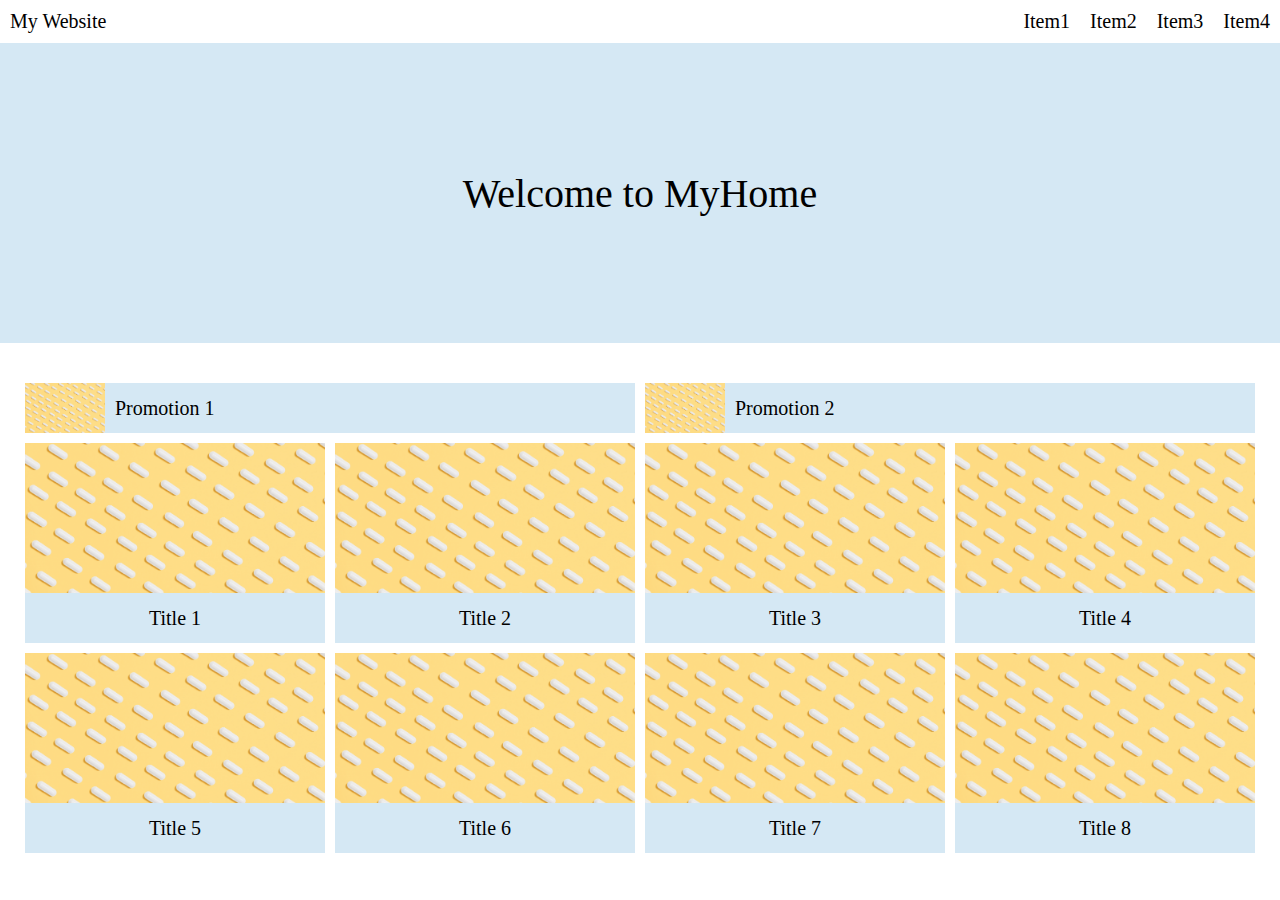
==== week-1/index.html @ 7538ed8c "0920" ====
<!DOCTYPE html>
<html lang="en">
<head>
    <meta charset="UTF-8">
    <meta http-equiv="X-UA-Compatible" content="IE=edge">
    <meta name="viewport" content="width=device-width, initial-scale=1.0">
    <link href="style.css" rel="stylesheet" type="text/css">
    <title>Document</title>
</head>
<body>
    <header>
            <nav>
                <a>
                My Website
                  </a>
              
                <ul>
                    <li><a>Item1</a></li>
                    <li><a>Item2</a></li>
                    <li><a>Item3</a></li>
                    <li><a>Item4</a></li>
                </ul>
            </nav>
    </header>

      <main>
        <article>
          <section>
            <div class="containerone">
                <a>Welcome to MyHome</a>
            </div>
           
          </section>

          <div class="container">
            <div class="box a"> 
                <img src="img01.jpg" class="imgSmall">
                <a>Promotion 1</a>
            </div>
            <div class="box b">
                <img src="img01.jpg" class="imgSmall">
                <a>Promotion 2</a>
            </div>

            <div class="box c">
                <img src="img01.jpg" class="imgBig">
                <div class="card_content"><p>Title 1</p></div>
            </div>
            <div class="box d"> 
                <img src="img01.jpg" class="imgBig">
                <div class="card_content">Title 2</div>
            </div>
            <div class="box e">
                <img src="img01.jpg" class="imgBig">
                <div class="card_content">Title 3</div>
            </div>
            <div class="box f">
                <img src="img01.jpg" class="imgBig">
                <div class="card_content">Title 4</div>
            </div>

             <div class="box">
                <img src="img01.jpg" class="imgBig">
                <div class="card_content"><p>Title 5</p></div>
            </div>
            <div class="box"> 
                <img src="img01.jpg" class="imgBig">
                <div class="card_content">Title 6</div>
            </div>
            <div class="box">
                <img src="img01.jpg" class="imgBig">
                <div class="card_content">Title 7</div>
            </div>
            <div class="box">
                <img src="img01.jpg" class="imgBig">
                <div class="card_content">Title 8</div>
            </div>
          </div>

    


         
        <article>
      </main>

</body>
</html>
---- week-1/style.css ----
* {
    margin: 0;
    padding: 0;
    text-decoration: none;
    list-style: none;
    box-sizing: border-box;
   }

html{
    font-size:20px;
}

html * {
    font-size: 1rem;
}

   nav ul > li {
    display: inline-block;
    margin-left: 15px;
  }

  nav {
    display: flex;
    justify-content:space-between;
    margin: 10px;
  }

  .containerone{
    height: 300px;
    background-color: rgb(213, 232, 244);
    display: flex;
    align-items: center;
    justify-content: center;
    margin-bottom: 40px;
  }

  .containerone a{
    font-size:2rem;
  }

   .box {
    background-color: rgb(213, 232, 244);
  }

  .a{
    display: flex;
    align-items: center; 
  }

  .b{
    display: flex;
    align-items: center; 
  }

  .imgSmall{
    display: inline-block;
    width: 100%;
    height:50px;
    width: 80px;
    margin-right: 10px;
    
  }
  
  .imgBig{
    display: inline-block;
    width: 100%;
    height:150px;
    margin-right: 10px;
    object-fit: cover;
    
  }

  img {
    height: auto;
    max-width: 100%;
    vertical-align: middle;
  }

  .card_image{
    display: inline-block;
    height: 100px;
  }

  .container {
    justify-content: center;
    display: grid;
    grid-gap: 10px;
    grid-template-columns: 300px 300px 300px 300px;
    grid-template-rows: 50px 50px 50px 50px;
    grid-template-areas: 
      "area1 area1 area2 area2"
      "area3  area4 area5 area6"
      "area3  area4 area5 area6"
      "area3  area4 area5 area6"
      "area3  area4 area5 area6"
      ;
    
  }
  
.card_content{
    display: flex;
    justify-content: center;
    align-items: center;
    height: 50px;
}
 
 
  .a {
    grid-area: area1;
  }
  .b {
    grid-area: area2;
  }
  .c {
    grid-area: area3;
  }
  .d {
    grid-area: area4;
  }
  .e{
    grid-area: area5;
  }
  .f{
    grid-area: area6;
  }
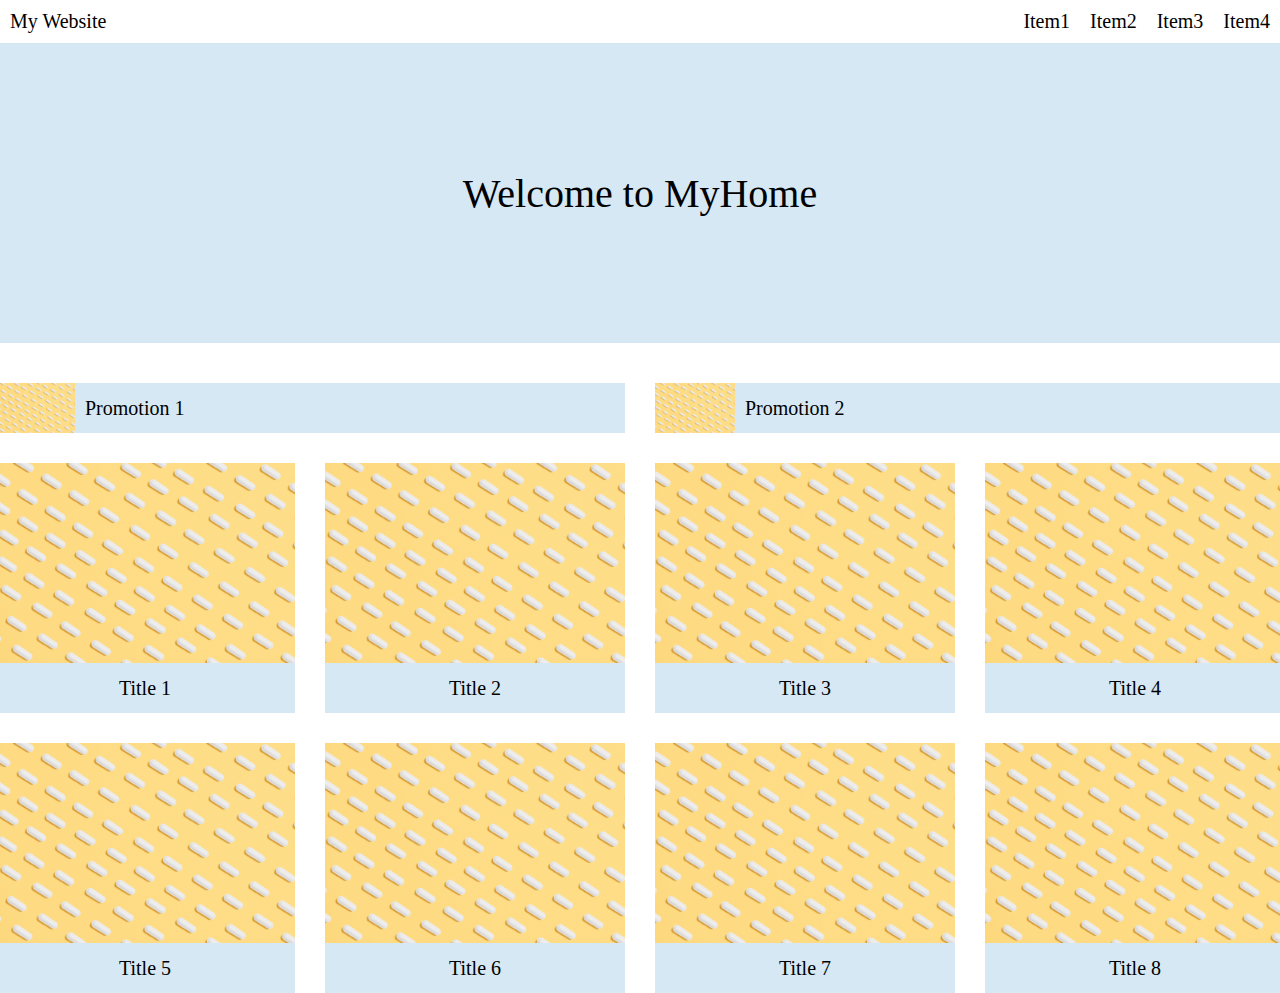
==== commit c04a3397: "0923" ====
--- a/week-1/index.html
+++ b/week-1/index.html
@@ -13,8 +13,11 @@
                 <a>
                 My Website
                   </a>
-              
-                <ul>
+                  <button class="hamburger" id="hamburger">
+                    <!-- <i class="fas fa-bars"></i> -->
+                    <img src="hambergur.svg">
+                  </button>
+                <ul class="nav-ul">
                     <li><a>Item1</a></li>
                     <li><a>Item2</a></li>
                     <li><a>Item3</a></li>
--- a/week-1/style.css
+++ b/week-1/style.css
@@ -64,7 +64,7 @@
   .imgBig{
     display: inline-block;
     width: 100%;
-    height:150px;
+    height:200px;
     margin-right: 10px;
     object-fit: cover;
     
@@ -84,7 +84,7 @@
   .container {
     justify-content: center;
     display: grid;
-    grid-gap: 10px;
+    grid-gap: 30px;
     grid-template-columns: 300px 300px 300px 300px;
     grid-template-rows: 50px 50px 50px 50px;
     grid-template-areas: 
@@ -123,5 +123,52 @@
   .f{
     grid-area: area6;
   }
-  
 
+  .hamburger{
+    background-color: transparent;
+    border: 0;
+    display: none;
+  }
+
+  @media  (min-width: 1201px)and (max-width: 1920px) {
+
+  }
+
+@media  (min-width: 601px) and (max-width: 1200px)  {
+    .container{
+    grid-template-columns: 45% 45% ;
+    grid-template-rows: 50px 50px ;
+    grid-template-areas: 
+    "area1 area2"
+    "area3  area4 "
+    "area3  area4 "
+    "area5  area6 "
+    "area5  area6 "
+      ;
+    }
+}
+
+
+@media (min-width: 360px) and (max-width: 600px){
+  .container{
+    grid-template-columns: 90% ;
+    grid-template-rows: 50px;
+    grid-template-areas: 
+    "area1 "
+    "area2 "
+    "area3 "
+    "area4 "
+    "area5 "
+    "area6 "
+      ;
+    }
+
+    .nav-ul{
+      display: none;
+    }
+
+    .hamburger{
+      display: block;
+    }
+
+}
